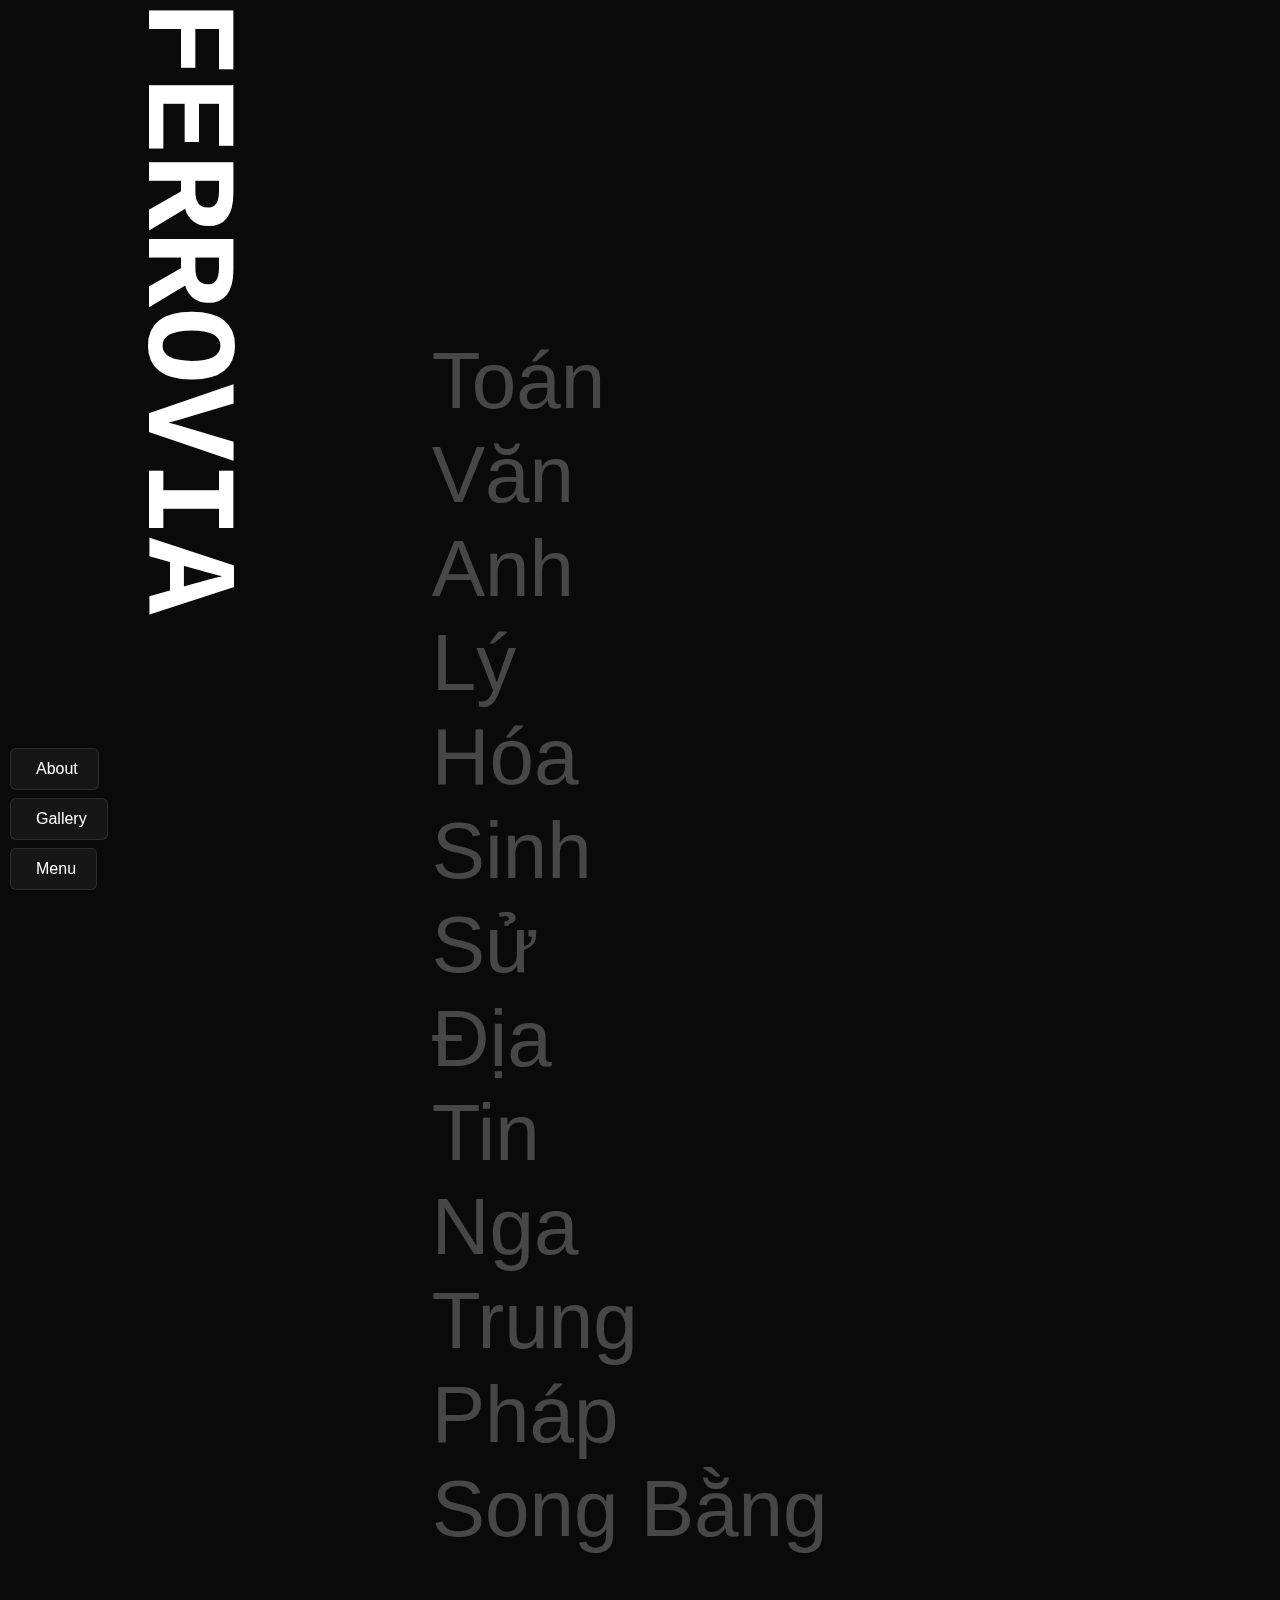
==== html/about.html @ 4e0d7960 "first commit" ====
<!DOCTYPE html>
<html lang="en">
<head>
  <meta charset="UTF-8">
  <meta http-equiv="X-UA-Compatible" content="IE=edge">
  <meta name="viewport" content="width=device-width, initial-scale=1.0">
  <title>About</title>
  <link href="/css/about.css" rel="stylesheet">
</head>
<body>
      <h1 data-value="FERROVIA">FERROVIA</h1>
      <nav id="nav">
        <a href="#">
          <span>Toán</span>
          <img src="https://lh3.google.com/u/0/d/1CHJ_b5nnLFcdoL7AiDgx9G7MHdM3mvUb=w1920-h977-iv2" />
        </a>
        <a href="#">
          <span>Văn</span>
          <img src="https://lh3.google.com/u/0/d/1c9Vb1-Vb8JalDYIW-l3ACPxwsnd96J17=w1920-h977-iv2" />
        </a>
        <a href="#">
          <span>Anh</span>
          <img src="https://lh3.google.com/u/0/d/1KpzjwxZ6kp651x5bVSW8SzP-3yDOzH9R=w1920-h977-iv2" />
        </a>
        <a href="#">
          <span>Lý</span>
          <img src="https://lh3.google.com/u/0/d/10l_wofvz_ZQ2JDxrbvBGvr2WD4r1QkL2=w1920-h977-iv2" />
        </a>
        <a href="#">
          <span>Hóa</span>
          <img src="https://lh3.google.com/u/0/d/1UcL4wfOcT7mSraOp5TrTA9Qe6jCzI1za=w1920-h977-iv2" />
        </a>
        <a href="#">
          <span>Sinh</span>
          <img src="https://lh3.google.com/u/0/d/1DsGYm2nGTLnvwZPI0De9kUmco6xgv2fd=w1920-h977-iv2" />
        </a>
        <a href="#">
          <span>Sử</span>
          <img src="https://lh3.google.com/u/0/d/12R8J-wiNUgND4bjNrfkdkwfdQRhz2-xC=w1920-h977-iv2" />
        </a>
        <a href="#">
          <span>Địa</span>
          <img src="https://lh3.google.com/u/0/d/1hywzZRlZTvAt4eijAh0uC7_wYquuJBR_=w1920-h977-iv2" />
        </a>
        <a href="#">
          <span>Tin</span>
          <img src="https://lh3.google.com/u/0/d/16AFI-BefBicgC9tRB8l1CXpfL4Qxm1VI=w1920-h977-iv2" />
        </a>
        <a href="#">
          <span>Nga</span>
          <img src="https://lh3.google.com/u/0/d/1RPpgEbvnDm_5t9hwGurRyAPi5v2d43oP=w1920-h977-iv2" />
        </a>
        <a href="#">
          <span>Trung</span>
          <img src="https://lh3.google.com/u/0/d/16IyXi-Kt76mfr1B9JoGrD3iGY067Ri-o=w1920-h977-iv2" />
        </a>
        <a href="#">
          <span>Pháp</span>
          <img src="https://lh3.google.com/u/0/d/1yskseyFVlzafXdmrTMFUUpv-d9Kq0pA8=w1920-h977-iv2" />
        </a>
        <a href="#">
          <span>Song Bằng</span>
          <img src="https://lh3.google.com/u/0/d/1trhM6jYFklDdGHL3B-k3HeV-E1bcgTPL=w1920-h977-iv2" />
        </a>
      </nav>
      


      <a id="source-link" class="meta-link" href="/html/gallery.html" target="_self">
        <i class="fa-solid fa-link"></i>
        <span class="roboto-mono">Gallery</span>
      </a>
      <a id="yt-link" class="meta-link" href="/html/index.html" target="_self">
        <i class="fa-brands fa-link"></i>
        <span>Menu</span>
      </a>
      <a id="sth-link" class="meta-link" href="/html/about.html" target="_self">
        <i class="fa-solid fa-link"></i>
        <span class="roboto-mono">About</span>
    <script src ='/js/about.js'></script>
</body>
</html>
---- css/about.css ----
body {
  display: flex;
  place-items: start;
  height: 100vh;
  background-color: black;
  margin: 0rem;
  overflow: hidden;
}

h1 {
  font-family: 'Space Mono', monospace;
  font-size: clamp(3rem, 10vw, 10rem);
  color: white;
  padding: 0rem clamp(1rem, 2vw, 3rem);
  border-radius: clamp(0.4rem, 0.75vw, 1rem);
  writing-mode: vertical-lr; 
  

}

h1:hover {
  background-color: white;
  color: black;
}


body.menu-toggled > .meta-link > span {
  color: rgb(30, 30, 30);
}

#source-link {
  bottom: 60px;
}

#source-link > i {
  color: rgb(94, 106, 210);
}

#sth-link{
  bottom: 110px;
}

#yt-link > i {
  color: rgb(239, 83, 80);
}

.meta-link {
  align-items: center;
  backdrop-filter: blur(3px);
  background-color: rgba(255, 255, 255, 0.05);
  border: 1px solid rgba(255, 255, 255, 0.1);
  border-radius: 6px;
  bottom: 10px;
  box-shadow: 2px 2px 2px rgba(0, 0, 0, 0.1);
  cursor: pointer;  
  display: inline-flex;
  gap: 5px;
  left: 10px;
  padding: 10px 20px;
  position: fixed;
  text-decoration: none;
  transition: background-color 400ms, border-color 400ms;
  z-index: 10000;
}

.meta-link:hover {
  background-color: rgba(255, 255, 255, 0.1);
  border: 1px solid rgba(255, 255, 255, 0.2);
}

.meta-link > i, .meta-link > span {
  height: 20px;
  line-height: 20px;
}

.meta-link > span {
  color: white;
  font-family: "Rubik", sans-serif;
  font-weight: 500;
}


body {
  background-color: rgb(10, 10, 10);
  margin: 0px;
  overflow: hidden;
}

nav {
  display: flex;
  flex-direction: column;
  margin-top: 30vh;
  padding: clamp(1rem, 5vw, 6rem);
}

nav > a {
  color: rgba(255, 255, 255, 0.25);
  font-family: "Open Sans", sans-serif;
  font-size: clamp(5rem, 5vw, 3rem);
  font-weight: 300;
  text-decoration: none;
  position: relative;
}

nav > a:hover {
  color: white;
}

nav > a > span {
  display: block;
  border-bottom: 1px solid transparent;
  border-top: 1px solid transparent;
  position: relative;
  z-index: 2;
}

nav > a:hover > span {  
  border-top-color: white;
  border-bottom-color: white;
}

nav > a > img {
  position: absolute;
  opacity: 0;
  transform: translate(-50%, -50%) scale(0.5);
  transition: transform 250ms, opacity 250ms;
  pointer-events: none;
  width: min(40vw, 900px);
}

nav > a:hover > img {
  opacity: 1;
  transform: translate(-50%, -50%) scale(1);
}
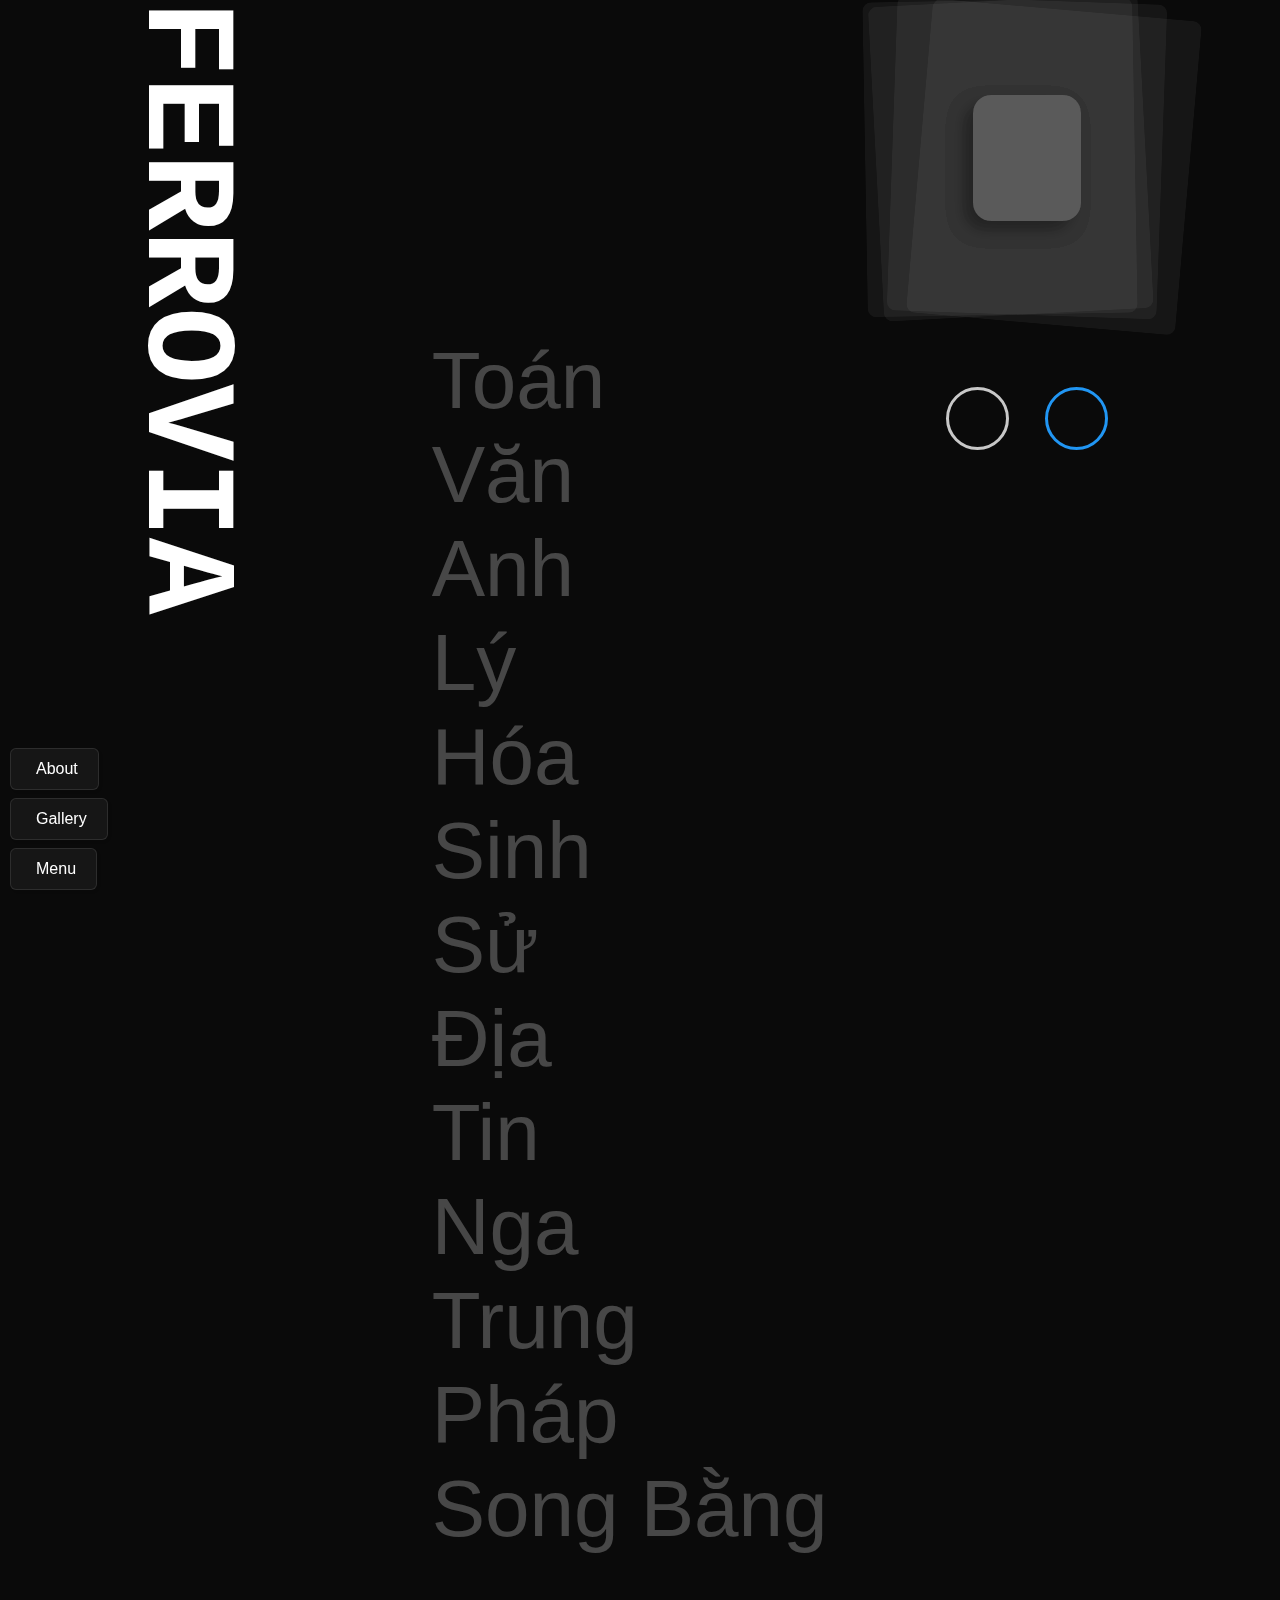
==== commit c8eddca5: "add intense update of about.html" ====
--- a/html/about.html
+++ b/html/about.html
@@ -63,6 +63,96 @@
           <img src="https://lh3.google.com/u/0/d/1trhM6jYFklDdGHL3B-k3HeV-E1bcgTPL=w1920-h977-iv2" />
         </a>
       </nav>
+      <div class="card-swiper">
+        <div class="card-groups">
+          <div class="card-group" data-index="0" data-status="active">
+            <div class="little-card card">
+      
+            </div>
+            <div class="big-card card">
+      
+            </div>
+            <div class="little-card card">
+      
+            </div>
+            <div class="big-card card">
+      
+            </div>
+            <div class="little-card card">
+      
+            </div>
+            <div class="big-card card">
+      
+            </div>
+            <div class="little-card card">
+      
+            </div>
+            <div class="big-card card">
+      
+            </div>
+          </div>
+          <div class="card-group" data-index="1" data-status="unknown">
+            <div class="little-card card">
+      
+            </div>
+            <div class="big-card card">
+      
+            </div>
+            <div class="little-card card">
+      
+            </div>
+            <div class="big-card card">
+      
+            </div>
+            <div class="little-card card">
+      
+            </div>
+            <div class="big-card card">
+      
+            </div>
+            <div class="little-card card">
+      
+            </div>
+            <div class="big-card card">
+      
+            </div>
+          </div>
+          <div class="card-group" data-index="2" data-status="unknown">
+            <div class="little-card card">
+      
+            </div>
+            <div class="big-card card">
+      
+            </div>
+            <div class="little-card card">
+      
+            </div>
+            <div class="big-card card">
+      
+            </div>
+            <div class="little-card card">
+      
+            </div>
+            <div class="big-card card">
+      
+            </div>
+            <div class="little-card card">
+      
+            </div>
+            <div class="big-card card">
+      
+            </div>
+          </div>
+        </div>
+        <div class="card-swiper-buttons">
+          <button id="hate-button" onclick="handleHateClick()">
+            <i class="fa-solid fa-x"></i>
+          </button>
+          <button id="love-button" onclick="handleLoveClick()">
+            <i class="fa-solid fa-heart"></i>
+          </button>
+        </div>
+      </div>
       
 
 
--- a/css/about.css
+++ b/css/about.css
@@ -17,6 +17,188 @@
   
 
 }
+
+.card-groups,
+.card-group,
+.card {
+  aspect-ratio: 6 / 7;
+}
+
+.card-groups,
+.card-group,
+.big-card {  
+  width: 30vmin;
+}
+
+.card-group {
+  position: absolute;
+  transition: transform 400ms ease;
+}
+
+.card-group[data-status="unknown"] {
+  transform: scale(0);
+  transition: none;
+}
+
+.card-group[data-status="active"] {
+  transition-delay: 300ms;
+}
+
+.card-group[data-status="after"] {
+  transform: translateX(50%) scale(0);
+}
+
+.card-group[data-status="before"] {
+  transform: translateX(-50%) scale(0);
+}
+
+.card-group[data-status="becoming-active-from-after"] {
+  transform: translateX(50%) scale(0);
+  transition: none;
+}
+
+.card-group[data-status="becoming-active-from-before"] {
+  transform: translateX(-50%) scale(0);
+  transition: none;
+}
+
+.card {
+  background-color: rgba(255, 255, 255, 0.05);
+  position: absolute;
+  transition: transform 800ms cubic-bezier(.05,.43,.25,.95);
+  
+  background-position: center;
+  background-size: cover;
+  
+}
+
+.big-card {
+  border-radius: 1vmin;
+}
+
+.little-card {
+  width: 12vmin;
+  border-radius: 2vmin;
+  left: 50%;
+  top: 50%;
+  transform: translate(-50%, -50%);
+  box-shadow: -1vmin 1vmin 2vmin rgba(0, 0, 0, 0.25);
+  pointer-events: none;
+}
+
+.big-card:nth-child(2) {
+  background-image: url("https://images.unsplash.com/photo-1568572933382-74d440642117?ixlib=rb-1.2.1&ixid=MnwxMjA3fDB8MHxzZWFyY2h8NXx8ZG9nc3xlbnwwfHwwfHw%3D&auto=format&fit=crop&w=500&q=60n");
+  transform: translateX(-10%) rotate(-1deg);
+}
+
+.big-card:nth-child(4) {
+  background-image: url("https://images.unsplash.com/photo-1534351450181-ea9f78427fe8?ixlib=rb-1.2.1&ixid=MnwxMjA3fDB8MHxzZWFyY2h8MTB8fGRvZ3N8ZW58MHx8MHx8&auto=format&fit=crop&w=500&q=60");
+  transform: rotate(2deg);
+}
+
+.big-card:nth-child(6) {
+  background-image: url("https://images.unsplash.com/photo-1552053831-71594a27632d?ixlib=rb-1.2.1&ixid=MnwxMjA3fDB8MHxzZWFyY2h8MTN8fGRvZ3N8ZW58MHx8MHx8&auto=format&fit=crop&w=500&q=60");
+  transform: translateX(-6%) rotate(-3deg);
+}
+
+.big-card:nth-child(8) {
+  background-image: url("https://images.unsplash.com/photo-1537151608828-ea2b11777ee8?ixlib=rb-1.2.1&ixid=MnwxMjA3fDB8MHxzZWFyY2h8MTV8fGRvZ3N8ZW58MHx8MHx8&auto=format&fit=crop&w=500&q=60");
+  transform: translate(10%, 3%) rotate(5deg);
+}
+
+.card-group[data-index="1"] > .big-card:nth-child(6) {
+  background-image: url("https://images.unsplash.com/photo-1537151608828-ea2b11777ee8?ixlib=rb-1.2.1&ixid=MnwxMjA3fDB8MHxzZWFyY2h8MTV8fGRvZ3N8ZW58MHx8MHx8&auto=format&fit=crop&w=500&q=60");
+}
+
+.card-group[data-index="1"] > .big-card:nth-child(8) {
+  background-image: url("https://images.unsplash.com/photo-1552053831-71594a27632d?ixlib=rb-1.2.1&ixid=MnwxMjA3fDB8MHxzZWFyY2h8MTN8fGRvZ3N8ZW58MHx8MHx8&auto=format&fit=crop&w=500&q=60");
+}
+
+.card-group[data-index="2"] > .big-card:nth-child(4) {
+  background-image: url("https://images.unsplash.com/photo-1537151608828-ea2b11777ee8?ixlib=rb-1.2.1&ixid=MnwxMjA3fDB8MHxzZWFyY2h8MTV8fGRvZ3N8ZW58MHx8MHx8&auto=format&fit=crop&w=500&q=60");
+}
+
+.card-group[data-index="2"] > .big-card:nth-child(8) {
+  background-image: url("https://images.unsplash.com/photo-1534351450181-ea9f78427fe8?ixlib=rb-1.2.1&ixid=MnwxMjA3fDB8MHxzZWFyY2h8MTB8fGRvZ3N8ZW58MHx8MHx8&auto=format&fit=crop&w=500&q=60");
+}
+
+.little-card:nth-child(1) {
+  background-image: url("https://images.unsplash.com/photo-1543852786-1cf6624b9987?ixlib=rb-1.2.1&ixid=MnwxMjA3fDB8MHxzZWFyY2h8NXx8Y2F0c3xlbnwwfHwwfHw%3D&auto=format&fit=crop&w=500&q=60");
+}
+
+.little-card:nth-child(3) {
+  background-image: url("https://images.unsplash.com/photo-1548546738-8509cb246ed3?ixlib=rb-1.2.1&ixid=MnwxMjA3fDB8MHxzZWFyY2h8OXx8Y2F0c3xlbnwwfHwwfHw%3D&auto=format&fit=crop&w=500&q=60");
+}
+
+.little-card:nth-child(5) {
+  background-image: url("https://images.unsplash.com/photo-1526336024174-e58f5cdd8e13?ixlib=rb-1.2.1&ixid=MnwxMjA3fDB8MHxzZWFyY2h8MTB8fGNhdHN8ZW58MHx8MHx8&auto=format&fit=crop&w=500&q=60");
+}
+
+.little-card:nth-child(7) {
+  background-image: url("https://images.unsplash.com/photo-1533738363-b7f9aef128ce?ixlib=rb-1.2.1&ixid=MnwxMjA3fDB8MHxzZWFyY2h8MjN8fGNhdHN8ZW58MHx8MHx8&auto=format&fit=crop&w=500&q=60");
+}
+
+.card-group:hover > .card {  
+  box-shadow: -2vmin 2vmin 3vmin rgba(0, 0, 0, 0.4);
+}
+
+.card-group:hover > .big-card:nth-child(2) {
+  transform: translate(-75%, 16%) rotate(-24deg);
+}
+
+.card-group:hover > .big-card:nth-child(4) {
+  transform: translate(-25%, 8%) rotate(-8deg);
+}
+
+.card-group:hover > .big-card:nth-child(6) {
+  transform: translate(25%, 8%) rotate(8deg);
+}
+
+.card-group:hover > .big-card:nth-child(8) {
+  transform: translate(75%, 16%) rotate(24deg);
+}
+
+.card-group:hover > .little-card:nth-child(1) {
+  transform: translate(200%, -160%) rotate(-15deg);
+}
+
+.card-group:hover > .little-card:nth-child(3) {
+  transform: translate(160%, 170%) rotate(15deg);
+}
+
+.card-group:hover > .little-card:nth-child(5) {
+  transform: translate(-200%, -170%) rotate(15deg);
+}
+
+.card-group:hover > .little-card:nth-child(7) {
+  transform: translate(-280%, 140%) rotate(-15deg);
+}
+
+.card-swiper-buttons {
+  margin-top: 8vmin;
+  display: flex;
+  justify-content: space-around;  
+  padding: 0vmin 4vmin;
+}
+
+.card-swiper-buttons > button {
+  font-size: 2.5vmin;
+  border: 0.4vmin solid rgb(200, 200, 200);
+  border-radius: 100%;
+  color: white;
+  background-color: transparent;
+  height: 7vmin;
+  width: 7vmin;
+  display: grid;
+  place-items: center;
+  cursor: pointer;
+}
+
+#love-button {
+  color: rgb(33, 150, 243);
+  border-color: rgb(33, 150, 243);
+}
+
 
 h1:hover {
   background-color: white;
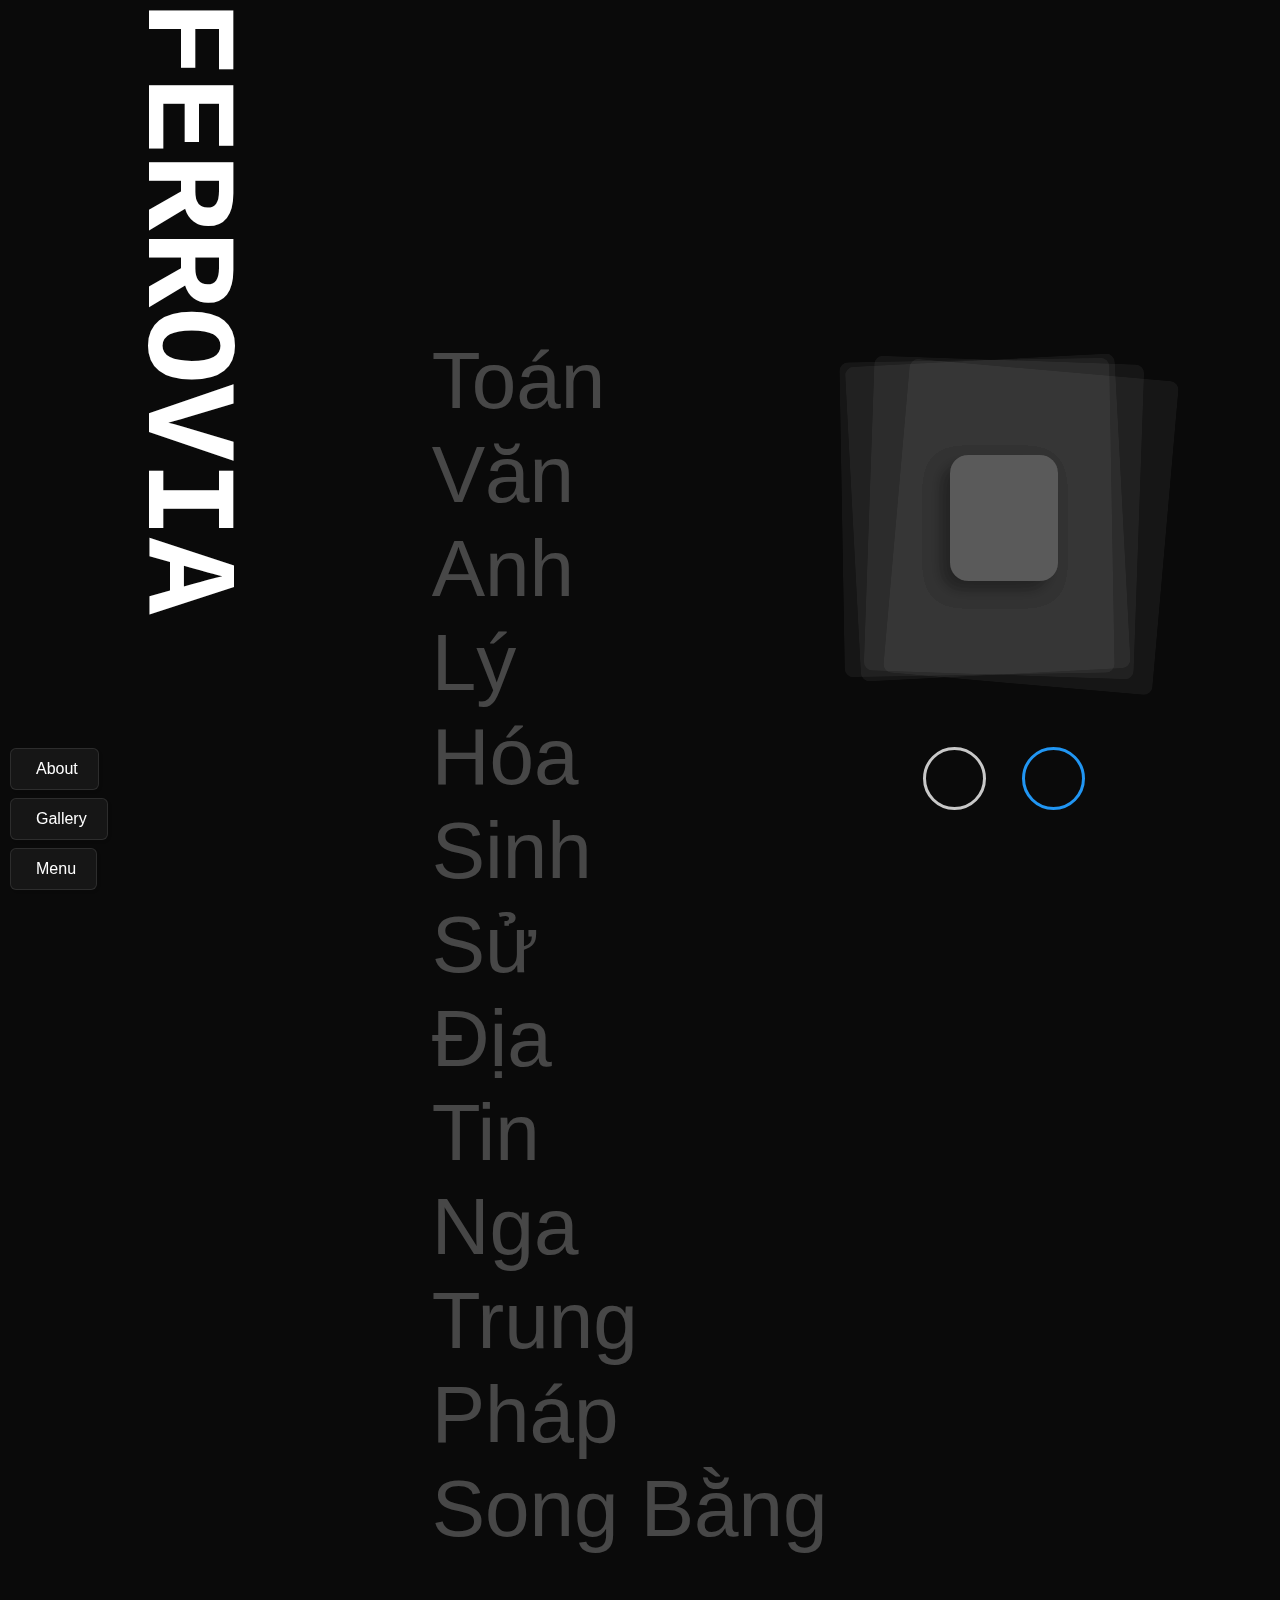
==== commit 8bd716c5: "update" ====
--- a/html/about.html
+++ b/html/about.html
@@ -63,97 +63,100 @@
           <img src="https://lh3.google.com/u/0/d/1trhM6jYFklDdGHL3B-k3HeV-E1bcgTPL=w1920-h977-iv2" />
         </a>
       </nav>
-      <div class="card-swiper">
-        <div class="card-groups">
-          <div class="card-group" data-index="0" data-status="active">
-            <div class="little-card card">
       
+      <div class = "container">
+        <div class="card-swiper">
+          <div class="card-groups">
+            <div class="card-group" data-index="0" data-status="active">
+              <div class="little-card card">
+        
+              </div>
+              <div class="big-card card">
+        
+              </div>
+              <div class="little-card card">
+        
+              </div>
+              <div class="big-card card">
+        
+              </div>
+              <div class="little-card card">
+        
+              </div>
+              <div class="big-card card">
+        
+              </div>
+              <div class="little-card card">
+        
+              </div>
+              <div class="big-card card">
+        
+              </div>
             </div>
-            <div class="big-card card">
-      
+            <div class="card-group" data-index="1" data-status="unknown">
+              <div class="little-card card">
+        
+              </div>
+              <div class="big-card card">
+        
+              </div>
+              <div class="little-card card">
+        
+              </div>
+              <div class="big-card card">
+        
+              </div>
+              <div class="little-card card">
+        
+              </div>
+              <div class="big-card card">
+        
+              </div>
+              <div class="little-card card">
+        
+              </div>
+              <div class="big-card card">
+        
+              </div>
             </div>
-            <div class="little-card card">
-      
-            </div>
-            <div class="big-card card">
-      
-            </div>
-            <div class="little-card card">
-      
-            </div>
-            <div class="big-card card">
-      
-            </div>
-            <div class="little-card card">
-      
-            </div>
-            <div class="big-card card">
-      
+            <div class="card-group" data-index="2" data-status="unknown">
+              <div class="little-card card">
+        
+              </div>
+              <div class="big-card card">
+        
+              </div>
+              <div class="little-card card">
+        
+              </div>
+              <div class="big-card card">
+        
+              </div>
+              <div class="little-card card">
+        
+              </div>
+              <div class="big-card card">
+        
+              </div>
+              <div class="little-card card">
+        
+              </div>
+              <div class="big-card card">
+        
+              </div>
             </div>
           </div>
-          <div class="card-group" data-index="1" data-status="unknown">
-            <div class="little-card card">
-      
-            </div>
-            <div class="big-card card">
-      
-            </div>
-            <div class="little-card card">
-      
-            </div>
-            <div class="big-card card">
-      
-            </div>
-            <div class="little-card card">
-      
-            </div>
-            <div class="big-card card">
-      
-            </div>
-            <div class="little-card card">
-      
-            </div>
-            <div class="big-card card">
-      
-            </div>
-          </div>
-          <div class="card-group" data-index="2" data-status="unknown">
-            <div class="little-card card">
-      
-            </div>
-            <div class="big-card card">
-      
-            </div>
-            <div class="little-card card">
-      
-            </div>
-            <div class="big-card card">
-      
-            </div>
-            <div class="little-card card">
-      
-            </div>
-            <div class="big-card card">
-      
-            </div>
-            <div class="little-card card">
-      
-            </div>
-            <div class="big-card card">
-      
-            </div>
+          <div class="card-swiper-buttons">
+            <button id="hate-button" onclick="handleHateClick()">
+              <i class="fa-solid fa-x"></i>
+            </button>
+            <button id="love-button" onclick="handleLoveClick()">
+              <i class="fa-solid fa-heart"></i>
+            </button>
           </div>
         </div>
-        <div class="card-swiper-buttons">
-          <button id="hate-button" onclick="handleHateClick()">
-            <i class="fa-solid fa-x"></i>
-          </button>
-          <button id="love-button" onclick="handleLoveClick()">
-            <i class="fa-solid fa-heart"></i>
-          </button>
-        </div>
+        
       </div>
-      
 
 
       <a id="source-link" class="meta-link" href="/html/gallery.html" target="_self">
@@ -167,6 +170,7 @@
       <a id="sth-link" class="meta-link" href="/html/about.html" target="_self">
         <i class="fa-solid fa-link"></i>
         <span class="roboto-mono">About</span>
+      </a>
     <script src ='/js/about.js'></script>
 </body>
 </html>--- a/css/about.css
+++ b/css/about.css
@@ -69,7 +69,6 @@
   
   background-position: center;
   background-size: cover;
-  
 }
 
 .big-card {
@@ -87,55 +86,55 @@
 }
 
 .big-card:nth-child(2) {
-  background-image: url("https://images.unsplash.com/photo-1568572933382-74d440642117?ixlib=rb-1.2.1&ixid=MnwxMjA3fDB8MHxzZWFyY2h8NXx8ZG9nc3xlbnwwfHwwfHw%3D&auto=format&fit=crop&w=500&q=60n");
+  background-image: url("	https://live.staticflickr.com/65535/50938780218_f6d34b841f_b.jpg");
   transform: translateX(-10%) rotate(-1deg);
 }
 
 .big-card:nth-child(4) {
-  background-image: url("https://images.unsplash.com/photo-1534351450181-ea9f78427fe8?ixlib=rb-1.2.1&ixid=MnwxMjA3fDB8MHxzZWFyY2h8MTB8fGRvZ3N8ZW58MHx8MHx8&auto=format&fit=crop&w=500&q=60");
+  background-image: url("https://live.staticflickr.com/65535/50947269821_8893b76d26_c.jpg");
   transform: rotate(2deg);
 }
 
 .big-card:nth-child(6) {
-  background-image: url("https://images.unsplash.com/photo-1552053831-71594a27632d?ixlib=rb-1.2.1&ixid=MnwxMjA3fDB8MHxzZWFyY2h8MTN8fGRvZ3N8ZW58MHx8MHx8&auto=format&fit=crop&w=500&q=60");
+  background-image: url("	https://live.staticflickr.com/65535/50946570948_c92fe8d8f7_c.jpg");
   transform: translateX(-6%) rotate(-3deg);
 }
 
 .big-card:nth-child(8) {
-  background-image: url("https://images.unsplash.com/photo-1537151608828-ea2b11777ee8?ixlib=rb-1.2.1&ixid=MnwxMjA3fDB8MHxzZWFyY2h8MTV8fGRvZ3N8ZW58MHx8MHx8&auto=format&fit=crop&w=500&q=60");
+  background-image: url("	https://live.staticflickr.com/65535/50953389381_1c6b2410a4_c.jpg");
   transform: translate(10%, 3%) rotate(5deg);
 }
 
 .card-group[data-index="1"] > .big-card:nth-child(6) {
-  background-image: url("https://images.unsplash.com/photo-1537151608828-ea2b11777ee8?ixlib=rb-1.2.1&ixid=MnwxMjA3fDB8MHxzZWFyY2h8MTV8fGRvZ3N8ZW58MHx8MHx8&auto=format&fit=crop&w=500&q=60");
+  background-image: url("https://live.staticflickr.com/65535/50979271083_c1a93915d9_c.jpg");
 }
 
 .card-group[data-index="1"] > .big-card:nth-child(8) {
-  background-image: url("https://images.unsplash.com/photo-1552053831-71594a27632d?ixlib=rb-1.2.1&ixid=MnwxMjA3fDB8MHxzZWFyY2h8MTN8fGRvZ3N8ZW58MHx8MHx8&auto=format&fit=crop&w=500&q=60");
+  background-image: url("https://live.staticflickr.com/65535/50972755638_5a74a110e7_c.jpg");
 }
 
 .card-group[data-index="2"] > .big-card:nth-child(4) {
-  background-image: url("https://images.unsplash.com/photo-1537151608828-ea2b11777ee8?ixlib=rb-1.2.1&ixid=MnwxMjA3fDB8MHxzZWFyY2h8MTV8fGRvZ3N8ZW58MHx8MHx8&auto=format&fit=crop&w=500&q=60");
+  background-image: url("https://live.staticflickr.com/65535/50966518657_e45ef3ec97_c.jpg");
 }
 
 .card-group[data-index="2"] > .big-card:nth-child(8) {
-  background-image: url("https://images.unsplash.com/photo-1534351450181-ea9f78427fe8?ixlib=rb-1.2.1&ixid=MnwxMjA3fDB8MHxzZWFyY2h8MTB8fGRvZ3N8ZW58MHx8MHx8&auto=format&fit=crop&w=500&q=60");
+  background-image: url("https://live.staticflickr.com/65535/50959812176_340c6b13f9_c.jpg");
 }
 
 .little-card:nth-child(1) {
-  background-image: url("https://images.unsplash.com/photo-1543852786-1cf6624b9987?ixlib=rb-1.2.1&ixid=MnwxMjA3fDB8MHxzZWFyY2h8NXx8Y2F0c3xlbnwwfHwwfHw%3D&auto=format&fit=crop&w=500&q=60");
+  background-image: url("	https://live.staticflickr.com/65535/50938780768_c23179aa6b_b.jpg");
 }
 
 .little-card:nth-child(3) {
-  background-image: url("https://images.unsplash.com/photo-1548546738-8509cb246ed3?ixlib=rb-1.2.1&ixid=MnwxMjA3fDB8MHxzZWFyY2h8OXx8Y2F0c3xlbnwwfHwwfHw%3D&auto=format&fit=crop&w=500&q=60");
+  background-image: url("https://live.staticflickr.com/65535/50939584657_3f36341ac0_b.jpg");
 }
 
 .little-card:nth-child(5) {
-  background-image: url("https://images.unsplash.com/photo-1526336024174-e58f5cdd8e13?ixlib=rb-1.2.1&ixid=MnwxMjA3fDB8MHxzZWFyY2h8MTB8fGNhdHN8ZW58MHx8MHx8&auto=format&fit=crop&w=500&q=60");
+  background-image: url("https://live.staticflickr.com/65535/50934054578_d4115963a7_c.jpg");
 }
 
 .little-card:nth-child(7) {
-  background-image: url("https://images.unsplash.com/photo-1533738363-b7f9aef128ce?ixlib=rb-1.2.1&ixid=MnwxMjA3fDB8MHxzZWFyY2h8MjN8fGNhdHN8ZW58MHx8MHx8&auto=format&fit=crop&w=500&q=60");
+  background-image: url("https://live.staticflickr.com/65535/50934054918_371f3e25ba_b.jpg");
 }
 
 .card-group:hover > .card {  
@@ -224,6 +223,12 @@
 
 #yt-link > i {
   color: rgb(239, 83, 80);
+}
+
+.container{
+  right: 11%;
+  bottom: 10%;
+  position: absolute;
 }
 
 .meta-link {
